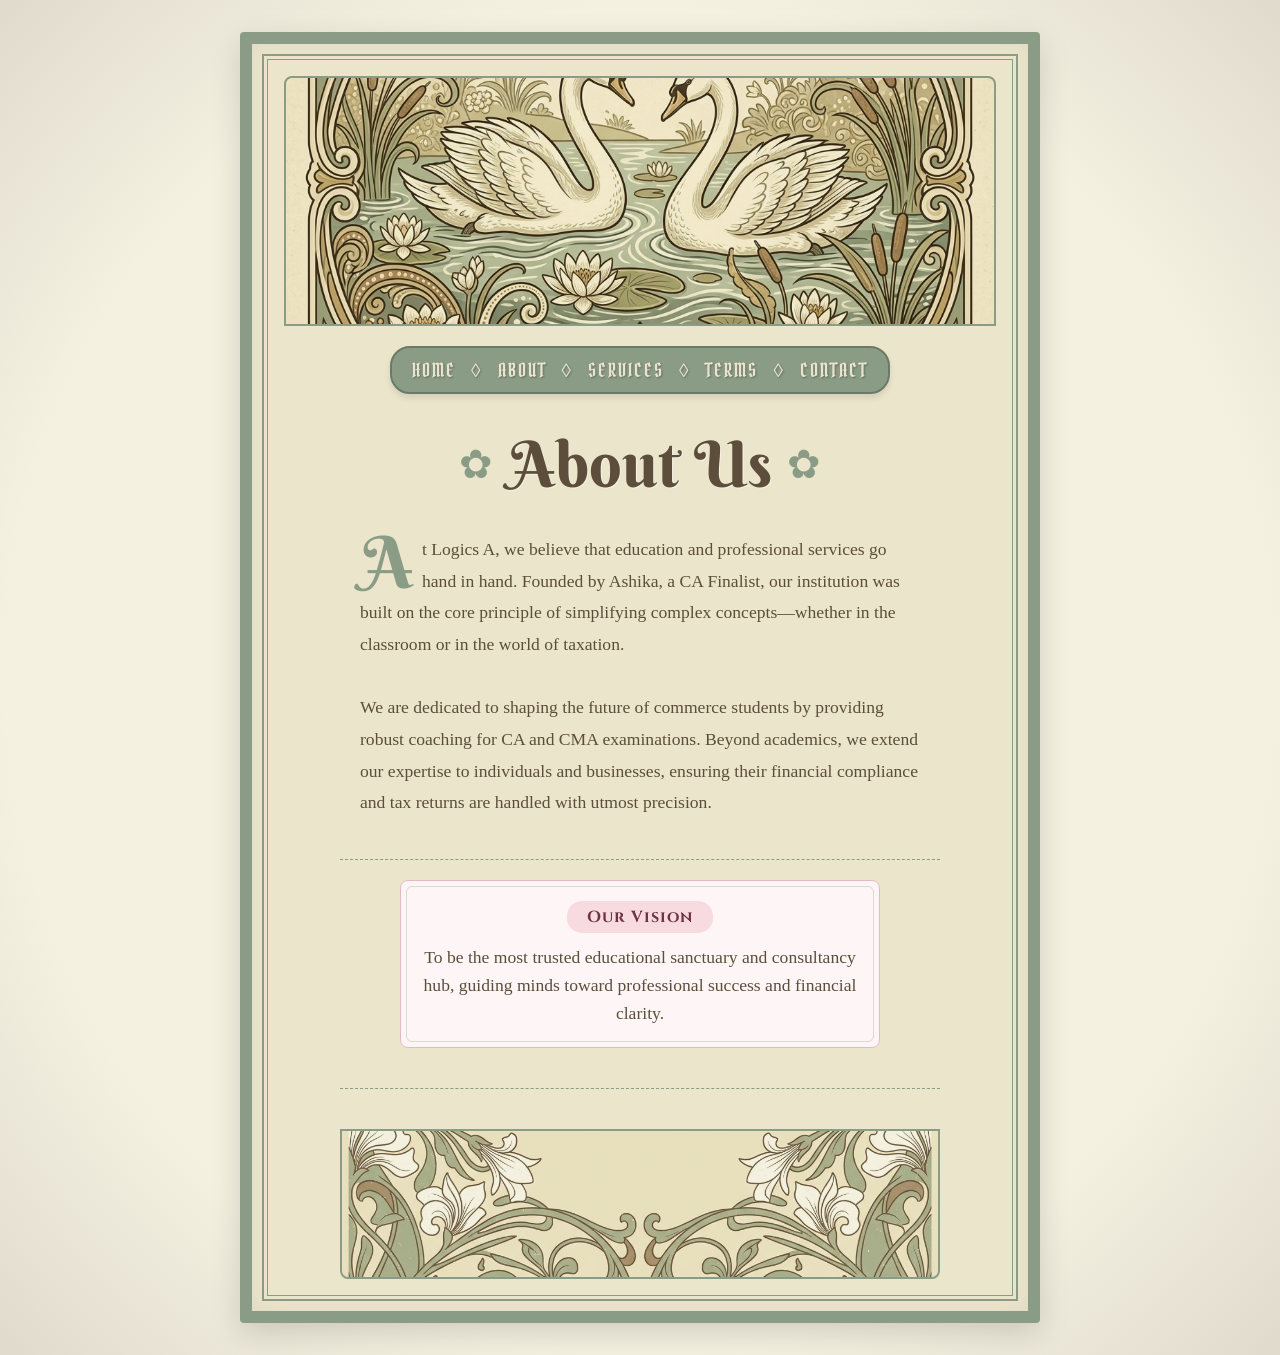
==== about.html @ 6ff29103 "Complete redesign: Vintage aesthetic" ====
<!DOCTYPE html>
<html lang="en">
<head>
    <meta charset="UTF-8">
    <meta name="viewport" content="width=device-width, initial-scale=1.0">
    <title>Logics A - About Us</title>
    <meta name="description" content="About Logics A - Tuition Center and Service Provider">
    <link rel="preconnect" href="https://fonts.googleapis.com">
    <link rel="preconnect" href="https://fonts.gstatic.com" crossorigin>
    <link href="https://fonts.googleapis.com/css2?family=Berkshire+Swash&family=IM+Fell+English:ital@0;1&family=Pirata+One&family=Cinzel:wght@400;700&display=swap" rel="stylesheet">
    <link rel="stylesheet" href="style.css">
</head>
<body>
    <div class="page-container">
        <div class="ornate-frame">
            <!-- Header Image Area -->
            <div class="header-art">
                <img src="swan_header.png" alt="Art Nouveau Swans" class="header-image" id="swan-img">
            </div>

            <!-- Navigation -->
            <nav class="vintage-nav">
                <a href="index.html">HOME</a> &loz;
                <a href="about.html">ABOUT</a> &loz;
                <a href="services.html">SERVICES</a> &loz;
                <a href="index.html#terms">TERMS</a> &loz;
                <a href="index.html#contact">CONTACT</a>
            </nav>

            <!-- Main Content -->
            <main class="content-area">
                <div class="title-section">
                    <span class="decorative-flourish left">✿</span>
                    <h1>About Us</h1>
                    <span class="decorative-flourish right">✿</span>
                </div>

                <div class="intro-text">
                    <p class="drop-cap">A</p>
                    <p>t Logics A, we believe that education and professional services go hand in hand. Founded by Ashika, a CA Finalist, our institution was built on the core principle of simplifying complex concepts—whether in the classroom or in the world of taxation.</p>
                    <br>
                    <p>We are dedicated to shaping the future of commerce students by providing robust coaching for CA and CMA examinations. Beyond academics, we extend our expertise to individuals and businesses, ensuring their financial compliance and tax returns are handled with utmost precision.</p>
                </div>

                <div class="details-section" style="flex-direction: column; align-items: center; gap: 20px;">
                    <div class="book-box pink-box" style="text-align: center; max-width: 80%;">
                        <h3 class="badge badge-pink" style="margin-bottom: 10px;">Our Vision</h3>
                        <p style="font-size: 1.1rem; line-height: 1.6;">To be the most trusted educational sanctuary and consultancy hub, guiding minds toward professional success and financial clarity.</p>
                    </div>
                </div>

                <!-- Footer Art Area -->
                <div class="footer-art">
                    <img src="floral_footer.png" alt="Floral Motif" class="footer-image" id="floral-img">
                </div>
            </main>
        </div>
    </div>
    <script src="script.js"></script>
</body>
</html>
---- style.css ----
:root {
    --bg-cream: #f4f1e1;
    --border-sage: #8b9c86;
    --text-brown: #5c4e3a;
    --accent-gold: #c3a475;
    --nav-bg: #8b9c86;
    --nav-text: #e8e4cf;
    --frame-bg: #ebe5cc;
}

* {
    margin: 0;
    padding: 0;
    box-sizing: border-box;
}

body {
    background-color: var(--bg-cream);
    color: var(--text-brown);
    font-family: 'IM Fell English', serif;
    display: flex;
    justify-content: center;
    padding: 2rem;
    background-image: radial-gradient(var(--bg-cream) 70%, #e0dacc 100%);
    min-height: 100vh;
}

.page-container {
    width: 100%;
    max-width: 800px;
    background-color: var(--frame-bg);
    border: 12px solid var(--border-sage);
    border-radius: 4px;
    padding: 10px;
    box-shadow: 0 10px 30px rgba(0, 0, 0, 0.15), inset 0 0 20px rgba(0,0,0,0.05);
    position: relative;
}

/* Inner decorative border */
.ornate-frame {
    border: 2px solid var(--border-sage);
    height: 100%;
    padding: 20px;
    position: relative;
    outline: 1px solid var(--border-sage);
    outline-offset: -6px;
    display: flex;
    flex-direction: column;
    align-items: center;
}

.header-art {
    width: 100%;
    height: 250px;
    background-color: var(--bg-cream);
    border: 2px solid var(--border-sage);
    margin-bottom: 20px;
    border-radius: 8px 8px 0 0;
    overflow: hidden;
    display: flex;
    justify-content: center;
    align-items: center;
}

.header-image {
    width: 100%;
    height: 100%;
    object-fit: cover;
    mix-blend-mode: multiply;
}

.vintage-nav {
    background-color: var(--nav-bg);
    color: var(--nav-text);
    padding: 10px 20px;
    border-radius: 20px;
    display: flex;
    gap: 15px;
    font-family: 'Pirata One', cursive;
    font-size: 1.2rem;
    letter-spacing: 2px;
    border: 2px solid #6b7a66;
    box-shadow: 0 4px 6px rgba(0,0,0,0.1);
    margin-bottom: 30px;
    text-shadow: 1px 1px 2px rgba(0,0,0,0.3);
}

.vintage-nav a {
    color: var(--nav-text);
    text-decoration: none;
    transition: color 0.3s ease;
}

.vintage-nav a:hover {
    color: var(--accent-gold);
}

.content-area {
    width: 100%;
    max-width: 600px;
    text-align: center;
}

.title-section {
    display: flex;
    align-items: center;
    justify-content: center;
    gap: 15px;
    margin-bottom: 30px;
}

.title-section h1 {
    font-family: 'Berkshire Swash', cursive;
    font-size: 4rem;
    color: var(--text-brown);
    font-weight: normal;
    text-shadow: 1px 1px 0px rgba(255,255,255,0.5);
}

.decorative-flourish {
    font-size: 2.5rem;
    color: var(--border-sage);
}

.intro-text {
    text-align: left;
    line-height: 1.8;
    font-size: 1.1rem;
    margin-bottom: 40px;
    position: relative;
    padding: 0 20px;
}

.drop-cap {
    float: left;
    font-family: 'Berkshire Swash', cursive;
    font-size: 4.5rem;
    line-height: 0.8;
    padding-right: 8px;
    color: var(--border-sage);
}

.details-section {
    display: flex;
    justify-content: space-between;
    text-align: center;
    margin-bottom: 40px;
    border-top: 1px dashed var(--border-sage);
    border-bottom: 1px dashed var(--border-sage);
    padding: 20px 0;
}

.detail-box h3 {
    font-family: 'Berkshire Swash', cursive;
    font-size: 1.5rem;
    color: var(--border-sage);
    margin-bottom: 10px;
}

.detail-box p {
    font-size: 1.1rem;
}

.footer-art {
    width: 100%;
    height: 150px;
    background-color: var(--bg-cream);
    border: 2px solid var(--border-sage);
    border-radius: 0 0 8px 8px;
    overflow: hidden;
    display: flex;
    justify-content: center;
    align-items: center;
}

.footer-image {
    width: 100%;
    height: 100%;
    object-fit: cover;
    mix-blend-mode: multiply;
}

/* Animations */
@keyframes fade-in-up {
    from {
        opacity: 0;
        transform: translateY(20px);
    }
    to {
        opacity: 1;
        transform: translateY(0);
    }
}

.content-area > * {
    animation: fade-in-up 0.8s ease forwards;
    opacity: 0;
}

.content-area > *:nth-child(1) { animation-delay: 0.2s; }
.content-area > *:nth-child(2) { animation-delay: 0.4s; }
.content-area > *:nth-child(3) { animation-delay: 0.6s; }
.content-area > *:nth-child(4) { animation-delay: 0.8s; }

/* Booklet Specific Styles */
.book-title-section {
    margin-bottom: 20px;
}
.book-title {
    font-family: 'Cinzel', serif;
    font-size: 3.5rem;
    color: #2c3e2e;
    line-height: 1.1;
    letter-spacing: 2px;
}
.badge {
    display: inline-block;
    padding: 5px 20px;
    border-radius: 15px;
    font-size: 1rem;
    font-weight: bold;
    font-family: 'Cinzel', serif;
    margin-bottom: 15px;
    letter-spacing: 1px;
}
.badge-green { background-color: #dce6d8; color: #2c3e2e; }
.badge-pink { background-color: #f7dbe0; color: #6e3340; }
.badge-blue { background-color: #dbe6f7; color: #334b6e; }

.book-box {
    border: 1px solid var(--border-sage);
    border-radius: 8px;
    padding: 20px;
    margin-bottom: 20px;
    text-align: left;
    position: relative;
}
.book-box::before {
    content: '';
    position: absolute;
    top: 5px; left: 5px; right: 5px; bottom: 5px;
    border: 1px solid rgba(139, 156, 134, 0.3);
    border-radius: 6px;
    pointer-events: none;
}
.green-box { background-color: #f5f8f3; border-color: #aebfab; }
.pink-box { background-color: #fdf5f6; border-color: #e5b9c2; }
.dos-box { 
    background-color: #f5f8f3; 
    border: 1px dashed var(--border-sage); 
    border-radius: 15px; 
    text-align: center;
    font-family: 'IM Fell English', serif;
    font-size: 1.2rem;
}

.clean-list {
    list-style: none;
    padding-left: 20px;
}
.clean-list li {
    position: relative;
    margin-bottom: 8px;
    font-size: 1.1rem;
}
.clean-list li::before {
    content: '•';
    position: absolute;
    left: -15px;
}
.clean-list-numbered {
    padding-left: 20px;
    font-size: 1.1rem;
}
.clean-list-numbered li {
    margin-bottom: 8px;
}
.divider {
    color: var(--border-sage);
    font-size: 1.2rem;
    margin: 25px 0;
    display: flex;
    align-items: center;
    justify-content: center;
}
.divider::before, .divider::after {
    content: '';
    flex: 1;
    border-bottom: 1px solid var(--border-sage);
    margin: 0 15px;
}
.divider.dotted::before, .divider.dotted::after {
    border-bottom: none;
}
.divider.dotted { font-size: 2rem; letter-spacing: 5px; color: var(--border-sage); margin: 10px 0; display: block; text-align: center; }

.book-content {
    text-align: left;
    max-width: 500px;
    margin: 0 auto;
}
.book-content p {
    font-size: 1.1rem;
    line-height: 1.6;
    margin-bottom: 15px;
}
.bullet-list {
    padding-left: 20px;
    margin-bottom: 15px;
}
.bullet-list li {
    font-size: 1.1rem;
    margin-bottom: 8px;
}
.sub-list {
    padding-left: 20px;
    list-style-type: circle;
    margin-top: 5px;
}
.pink-bullets {
    list-style-type: disc;
    color: #e5b9c2;
}
.pink-bullets li {
    color: var(--text-brown);
}
.hint-text {
    font-style: italic;
    color: #555;
    margin-top: 10px;
}

.step-section {
    display: flex;
    margin-bottom: 25px;
    align-items: flex-start;
}
.step-num {
    width: 35px;
    height: 35px;
    border-radius: 50%;
    display: flex;
    align-items: center;
    justify-content: center;
    font-weight: bold;
    font-size: 1.1rem;
    margin-right: 15px;
    flex-shrink: 0;
    font-family: 'Cinzel', serif;
}
.step-green { background-color: #dce6d8; color: #2c3e2e; }
.step-blue { background-color: #dbe6f7; color: #334b6e; }
.step-pink { background-color: #f7dbe0; color: #6e3340; }

.step-content {
    flex-grow: 1;
}
.step-content h3 {
    font-family: 'Cinzel', serif;
    font-size: 1.2rem;
    border-bottom: 1px solid rgba(0,0,0,0.1);
    padding-bottom: 5px;
    margin-bottom: 10px;
    margin-top: 5px;
}
.inline-badge {
    margin-top: 10px;
    margin-bottom: 5px;
    padding: 3px 15px;
    font-size: 0.9rem;
}
.title-badge {
    display: block;
    margin: 0 auto;
    width: max-content;
}

.outro-box {
    text-align: center;
    font-size: 1.3rem;
    line-height: 1.8;
}
.thank-you-section {
    text-align: center;
    margin-top: 20px;
}
.thank-you-section h2 {
    font-family: 'Cinzel', serif;
    font-size: 2rem;
    color: var(--border-sage);
}
.author-name {
    font-family: 'Berkshire Swash', cursive;
    font-size: 2.5rem;
    color: #a36573;
    margin: 10px 0 5px 0;
}
.thank-you-section p {
    font-size: 1rem;
    line-height: 1.4;
}
.decorative-leaves {
    color: var(--border-sage);
    font-size: 1.5rem;
    margin-top: 10px;
    letter-spacing: 5px;
}
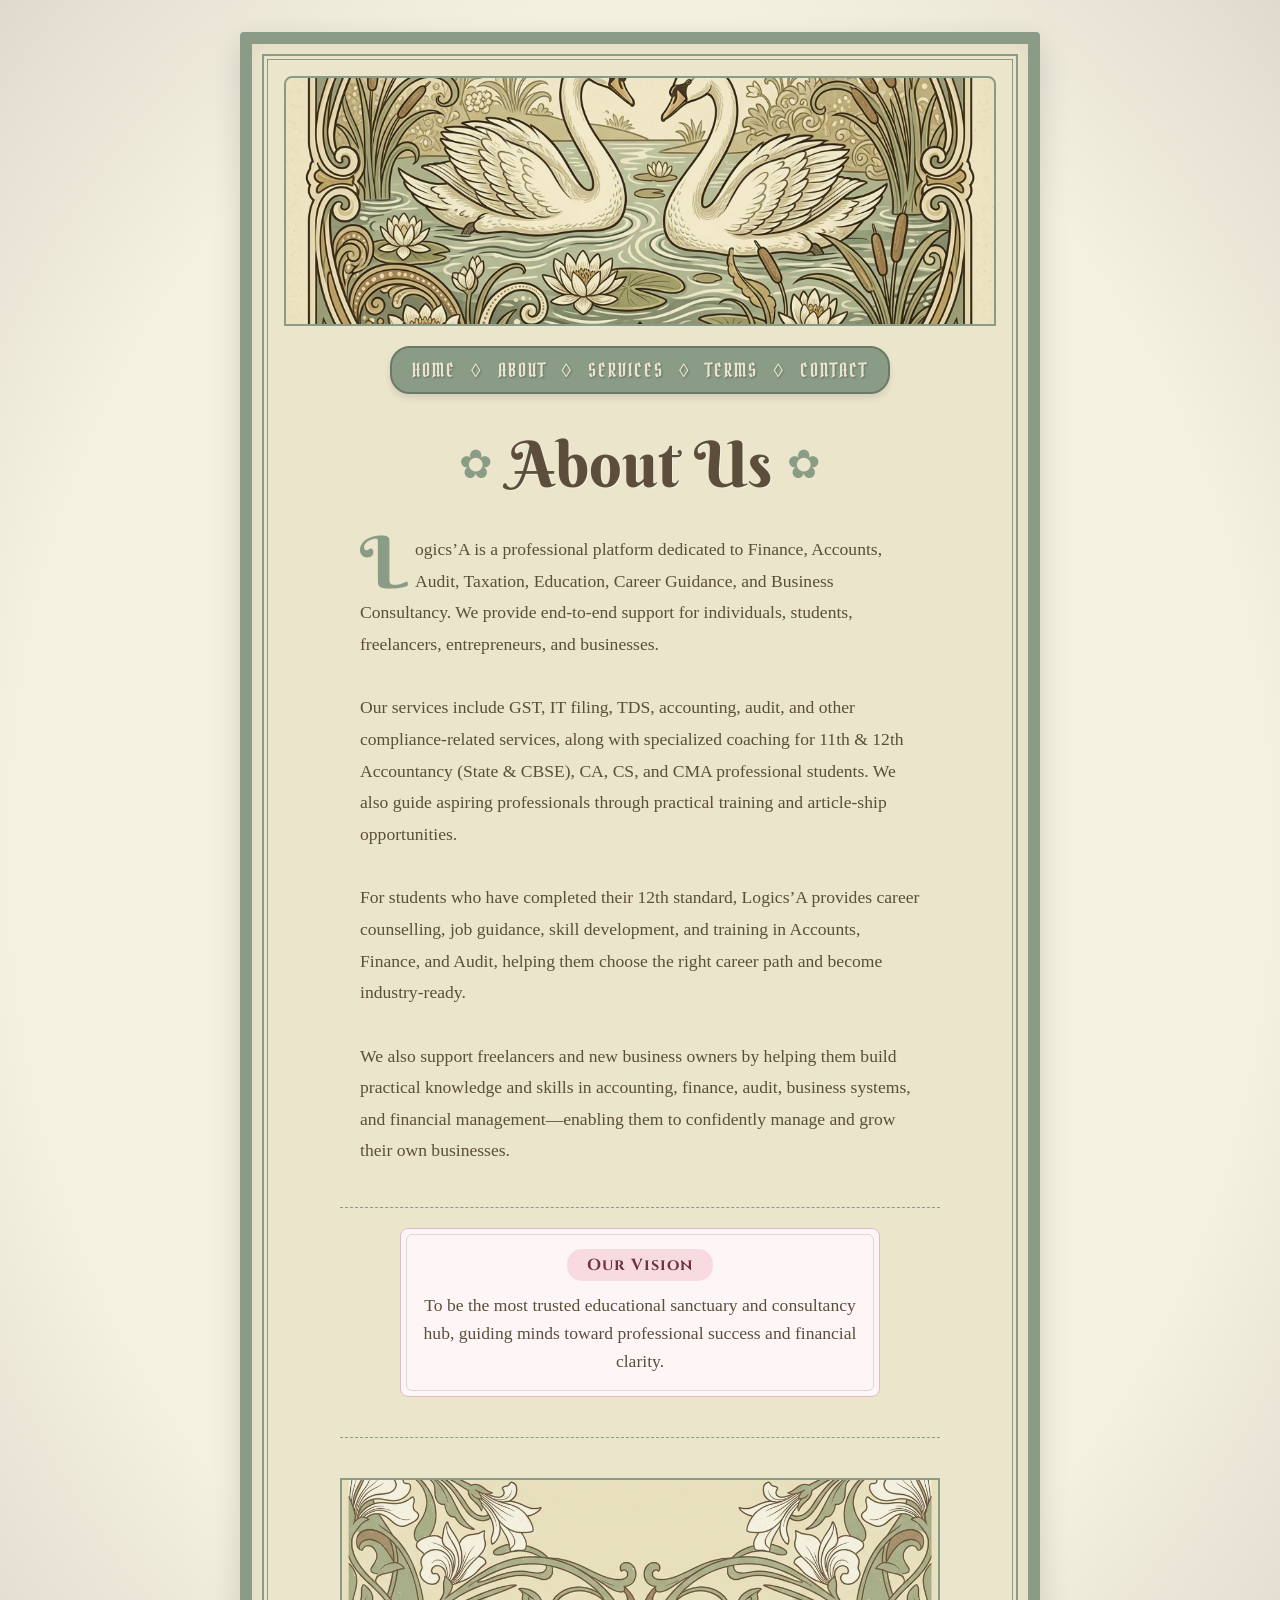
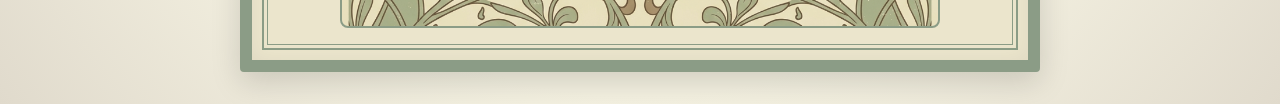
==== commit 38319d82: "Update About page content" ====
--- a/about.html
+++ b/about.html
@@ -36,10 +36,14 @@
                 </div>
 
                 <div class="intro-text">
-                    <p class="drop-cap">A</p>
-                    <p>t Logics A, we believe that education and professional services go hand in hand. Founded by Ashika, a CA Finalist, our institution was built on the core principle of simplifying complex concepts—whether in the classroom or in the world of taxation.</p>
+                    <p class="drop-cap">L</p>
+                    <p>ogics’A is a professional platform dedicated to Finance, Accounts, Audit, Taxation, Education, Career Guidance, and Business Consultancy. We provide end-to-end support for individuals, students, freelancers, entrepreneurs, and businesses.</p>
                     <br>
-                    <p>We are dedicated to shaping the future of commerce students by providing robust coaching for CA and CMA examinations. Beyond academics, we extend our expertise to individuals and businesses, ensuring their financial compliance and tax returns are handled with utmost precision.</p>
+                    <p>Our services include GST, IT filing, TDS, accounting, audit, and other compliance-related services, along with specialized coaching for 11th & 12th Accountancy (State & CBSE), CA, CS, and CMA professional students. We also guide aspiring professionals through practical training and article-ship opportunities.</p>
+                    <br>
+                    <p>For students who have completed their 12th standard, Logics’A provides career counselling, job guidance, skill development, and training in Accounts, Finance, and Audit, helping them choose the right career path and become industry-ready.</p>
+                    <br>
+                    <p>We also support freelancers and new business owners by helping them build practical knowledge and skills in accounting, finance, audit, business systems, and financial management—enabling them to confidently manage and grow their own businesses.</p>
                 </div>
 
                 <div class="details-section" style="flex-direction: column; align-items: center; gap: 20px;">
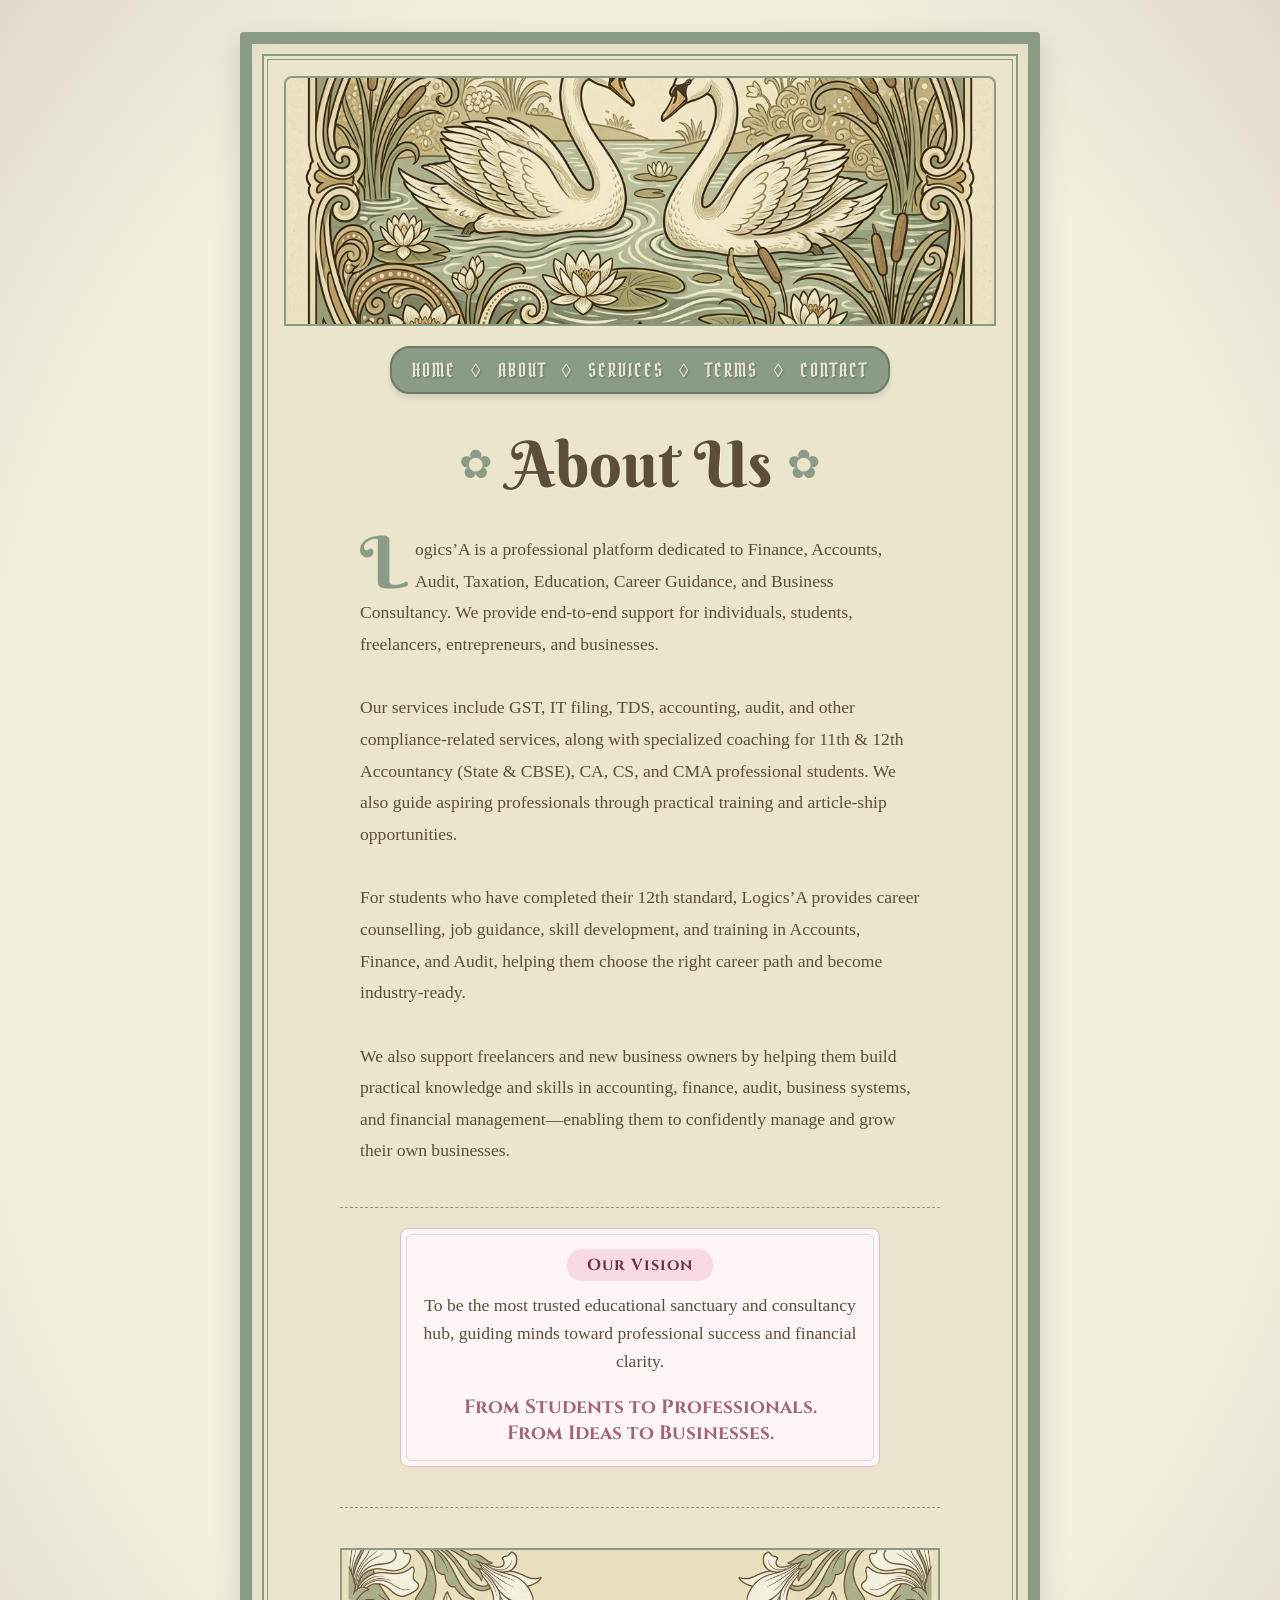
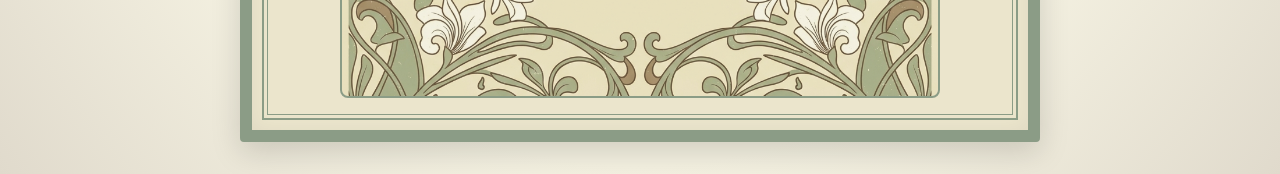
==== commit 5659cc78: "Add slogan to About page" ====
--- a/about.html
+++ b/about.html
@@ -50,6 +50,8 @@
                     <div class="book-box pink-box" style="text-align: center; max-width: 80%;">
                         <h3 class="badge badge-pink" style="margin-bottom: 10px;">Our Vision</h3>
                         <p style="font-size: 1.1rem; line-height: 1.6;">To be the most trusted educational sanctuary and consultancy hub, guiding minds toward professional success and financial clarity.</p>
+                        <br>
+                        <p style="font-size: 1.2rem; font-family: 'Cinzel', serif; font-weight: bold; color: #a36573;">From Students to Professionals.<br>From Ideas to Businesses.</p>
                     </div>
                 </div>
 
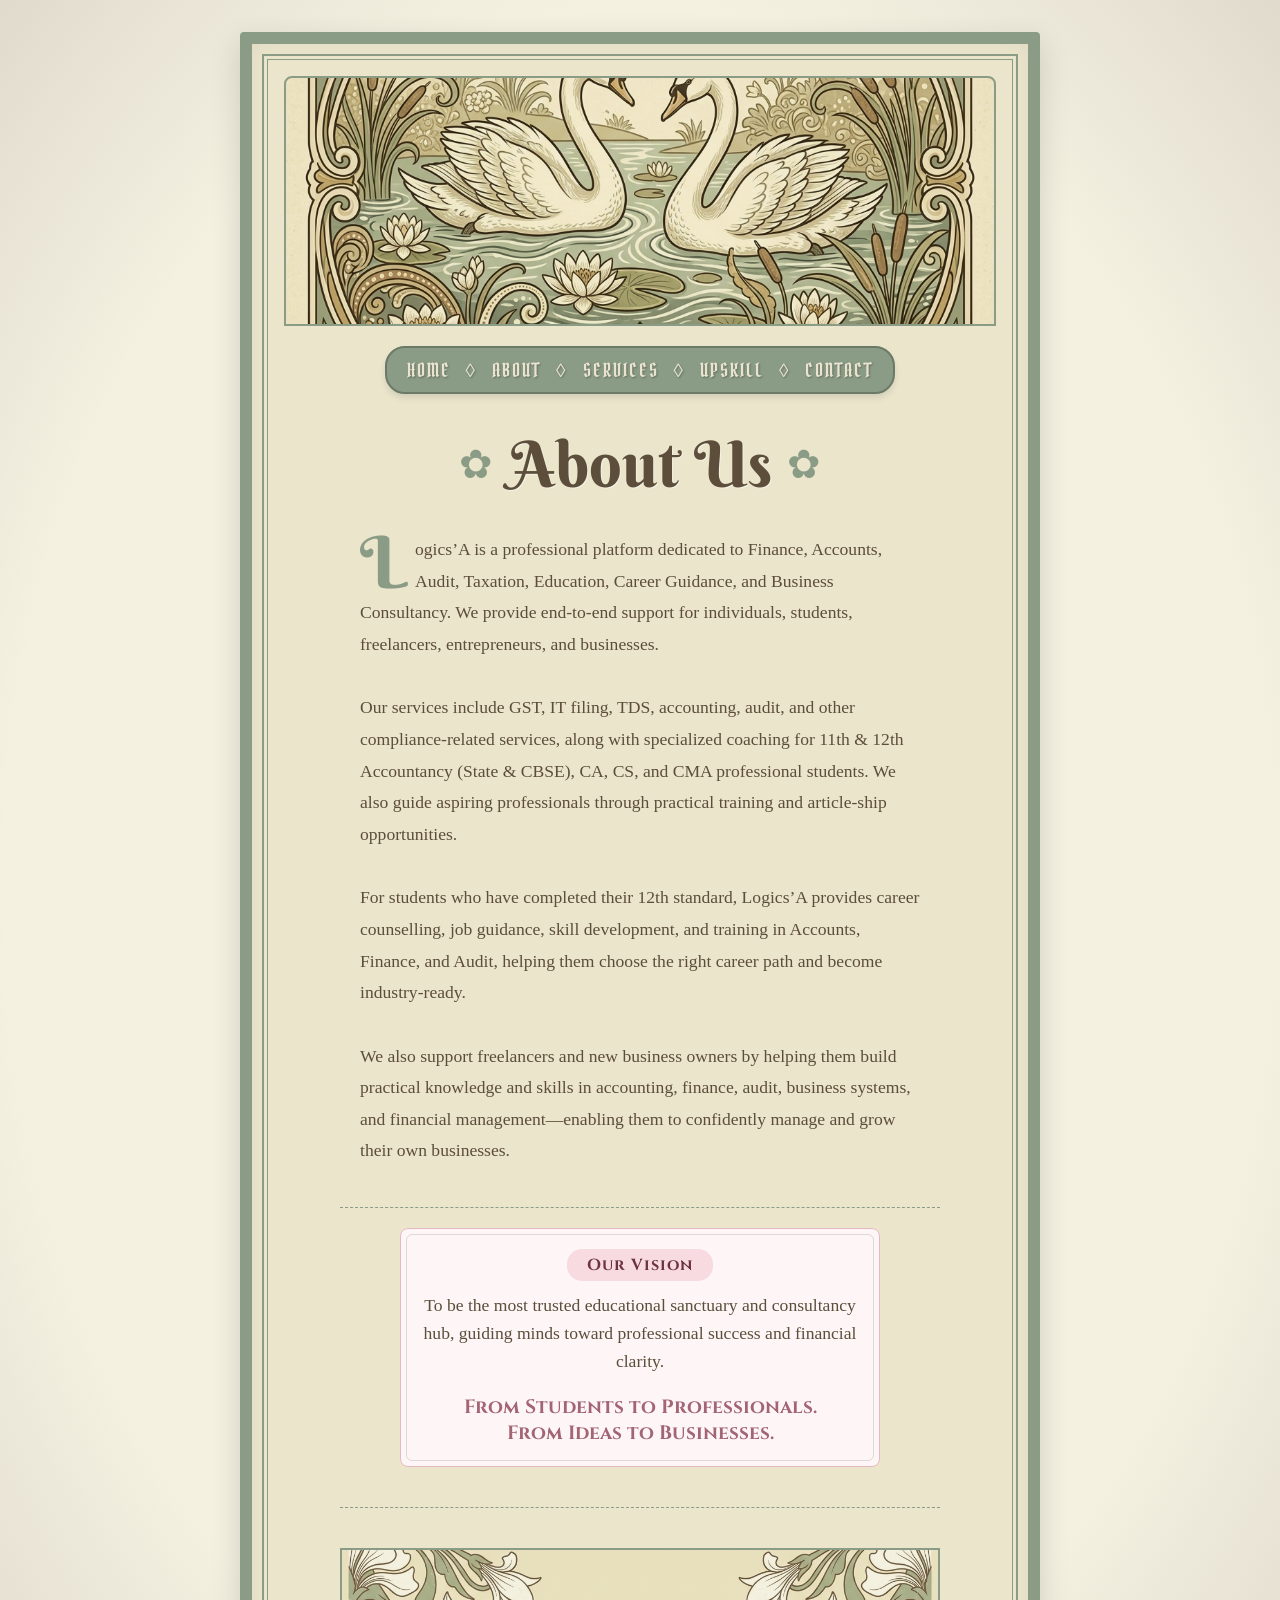
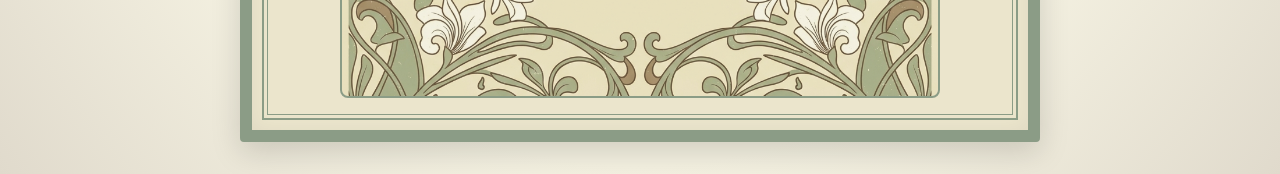
==== commit b798fa56: "Replace TERMS with UPSKILL page and add upskill content" ====
--- a/about.html
+++ b/about.html
@@ -23,7 +23,7 @@
                 <a href="index.html">HOME</a> &loz;
                 <a href="about.html">ABOUT</a> &loz;
                 <a href="services.html">SERVICES</a> &loz;
-                <a href="index.html#terms">TERMS</a> &loz;
+                <a href="upskill.html">UPSKILL</a> &loz;
                 <a href="index.html#contact">CONTACT</a>
             </nav>
 
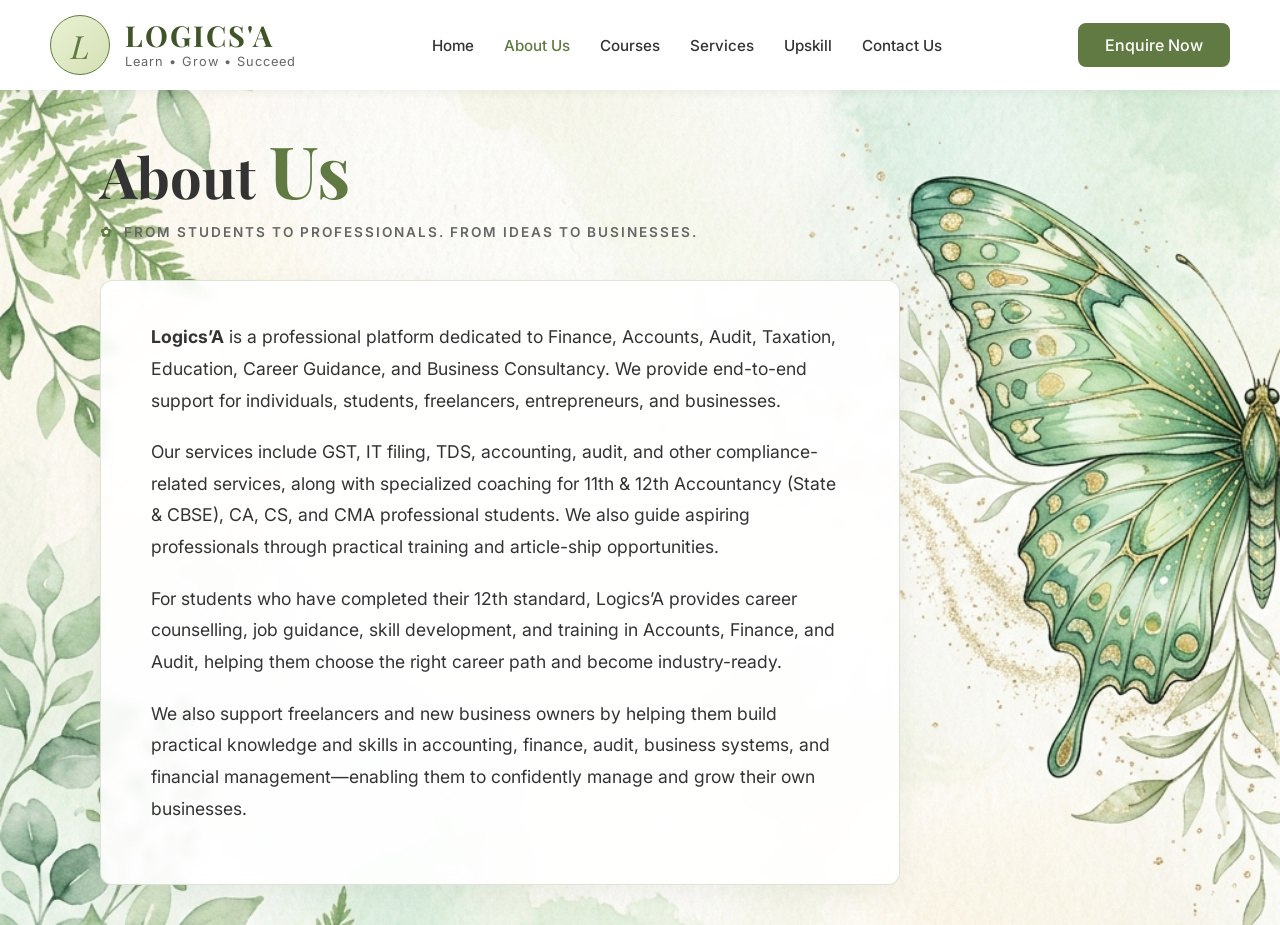
==== commit dd1ce6a4: "Apply new modern theme to all pages" ====
--- a/about.html
+++ b/about.html
@@ -3,65 +3,58 @@
 <head>
     <meta charset="UTF-8">
     <meta name="viewport" content="width=device-width, initial-scale=1.0">
-    <title>Logics A - About Us</title>
-    <meta name="description" content="About Logics A - Tuition Center and Service Provider">
+    <title>About Us - Logics'A</title>
     <link rel="preconnect" href="https://fonts.googleapis.com">
     <link rel="preconnect" href="https://fonts.gstatic.com" crossorigin>
-    <link href="https://fonts.googleapis.com/css2?family=Berkshire+Swash&family=IM+Fell+English:ital@0;1&family=Pirata+One&family=Cinzel:wght@400;700&display=swap" rel="stylesheet">
-    <link rel="stylesheet" href="style.css">
+    <link href="https://fonts.googleapis.com/css2?family=Playfair+Display:ital,wght@0,400;0,600;0,700;1,400&family=Inter:wght@400;500;600&display=swap" rel="stylesheet">
+    <link rel="stylesheet" href="home.css">
+    <style>
+        .page-content-box {
+            background: rgba(255, 255, 255, 0.9);
+            padding: 40px 50px;
+            border-radius: 12px;
+            border: 1px solid rgba(97, 122, 67, 0.2);
+            box-shadow: 0 10px 30px rgba(0,0,0,0.05);
+            max-width: 800px;
+            margin: 40px 0;
+            backdrop-filter: blur(5px);
+        }
+        .page-content-box p {
+            margin-bottom: 20px;
+            line-height: 1.8;
+            font-size: 1.1rem;
+        }
+    </style>
 </head>
 <body>
-    <div class="page-container">
-        <div class="ornate-frame">
-            <!-- Header Image Area -->
-            <div class="header-art">
-                <img src="swan_header.png" alt="Art Nouveau Swans" class="header-image" id="swan-img">
+    <header class="navbar">
+        <div class="logo-area">
+            <div class="logo-circle"><span class="logo-initial">L</span></div>
+            <div class="logo-text"><h1>LOGICS'A</h1><p>Learn &bull; Grow &bull; Succeed</p></div>
+        </div>
+        <nav class="nav-links">
+            <a href="index.html">Home</a>
+            <a href="about.html" class="active">About Us</a>
+            <a href="#">Courses</a>
+            <a href="services.html">Services</a>
+            <a href="upskill.html">Upskill</a>
+            <a href="#contact">Contact Us</a>
+        </nav>
+        <a href="#enquire" class="btn btn-primary">Enquire Now</a>
+    </header>
+
+    <section class="hero" style="background-image: url('hero_bg.png'); min-height: calc(100vh - 90px); padding-top: 40px; align-items: flex-start;">
+        <div class="hero-content" style="max-width: 100%;">
+            <h1 class="hero-title">About <span>Us</span></h1>
+            <p class="subtitle" style="margin-bottom: 10px;"><span class="icon">✿</span> From Students to Professionals. From Ideas to Businesses.</p>
+            
+            <div class="page-content-box">
+                <p><strong>Logics’A</strong> is a professional platform dedicated to Finance, Accounts, Audit, Taxation, Education, Career Guidance, and Business Consultancy. We provide end-to-end support for individuals, students, freelancers, entrepreneurs, and businesses.</p>
+                <p>Our services include GST, IT filing, TDS, accounting, audit, and other compliance-related services, along with specialized coaching for 11th & 12th Accountancy (State & CBSE), CA, CS, and CMA professional students. We also guide aspiring professionals through practical training and article-ship opportunities.</p>
+                <p>For students who have completed their 12th standard, Logics’A provides career counselling, job guidance, skill development, and training in Accounts, Finance, and Audit, helping them choose the right career path and become industry-ready.</p>
+                <p>We also support freelancers and new business owners by helping them build practical knowledge and skills in accounting, finance, audit, business systems, and financial management—enabling them to confidently manage and grow their own businesses.</p>
             </div>
-
-            <!-- Navigation -->
-            <nav class="vintage-nav">
-                <a href="index.html">HOME</a> &loz;
-                <a href="about.html">ABOUT</a> &loz;
-                <a href="services.html">SERVICES</a> &loz;
-                <a href="upskill.html">UPSKILL</a> &loz;
-                <a href="index.html#contact">CONTACT</a>
-            </nav>
-
-            <!-- Main Content -->
-            <main class="content-area">
-                <div class="title-section">
-                    <span class="decorative-flourish left">✿</span>
-                    <h1>About Us</h1>
-                    <span class="decorative-flourish right">✿</span>
-                </div>
-
-                <div class="intro-text">
-                    <p class="drop-cap">L</p>
-                    <p>ogics’A is a professional platform dedicated to Finance, Accounts, Audit, Taxation, Education, Career Guidance, and Business Consultancy. We provide end-to-end support for individuals, students, freelancers, entrepreneurs, and businesses.</p>
-                    <br>
-                    <p>Our services include GST, IT filing, TDS, accounting, audit, and other compliance-related services, along with specialized coaching for 11th & 12th Accountancy (State & CBSE), CA, CS, and CMA professional students. We also guide aspiring professionals through practical training and article-ship opportunities.</p>
-                    <br>
-                    <p>For students who have completed their 12th standard, Logics’A provides career counselling, job guidance, skill development, and training in Accounts, Finance, and Audit, helping them choose the right career path and become industry-ready.</p>
-                    <br>
-                    <p>We also support freelancers and new business owners by helping them build practical knowledge and skills in accounting, finance, audit, business systems, and financial management—enabling them to confidently manage and grow their own businesses.</p>
-                </div>
-
-                <div class="details-section" style="flex-direction: column; align-items: center; gap: 20px;">
-                    <div class="book-box pink-box" style="text-align: center; max-width: 80%;">
-                        <h3 class="badge badge-pink" style="margin-bottom: 10px;">Our Vision</h3>
-                        <p style="font-size: 1.1rem; line-height: 1.6;">To be the most trusted educational sanctuary and consultancy hub, guiding minds toward professional success and financial clarity.</p>
-                        <br>
-                        <p style="font-size: 1.2rem; font-family: 'Cinzel', serif; font-weight: bold; color: #a36573;">From Students to Professionals.<br>From Ideas to Businesses.</p>
-                    </div>
-                </div>
-
-                <!-- Footer Art Area -->
-                <div class="footer-art">
-                    <img src="floral_footer.png" alt="Floral Motif" class="footer-image" id="floral-img">
-                </div>
-            </main>
         </div>
-    </div>
-    <script src="script.js"></script>
+    </section>
 </body>
 </html>
--- a/home.css
+++ b/home.css
@@ -0,0 +1,269 @@
+:root {
+    --primary-green: #617A43; /* From the image */
+    --dark-green: #405329;
+    --light-bg: #fdfdf9;
+    --text-dark: #333333;
+    --text-muted: #666666;
+    --font-serif: 'Playfair Display', serif;
+    --font-sans: 'Inter', sans-serif;
+}
+
+* {
+    margin: 0;
+    padding: 0;
+    box-sizing: border-box;
+}
+
+body {
+    font-family: var(--font-sans);
+    color: var(--text-dark);
+    background-color: var(--light-bg);
+}
+
+/* Navbar */
+.navbar {
+    display: flex;
+    justify-content: space-between;
+    align-items: center;
+    padding: 15px 50px;
+    background-color: rgba(255, 255, 255, 0.95);
+    position: sticky;
+    top: 0;
+    z-index: 100;
+    box-shadow: 0 2px 10px rgba(0,0,0,0.05);
+}
+
+.logo-area {
+    display: flex;
+    align-items: center;
+    gap: 15px;
+}
+
+.logo-circle {
+    width: 60px;
+    height: 60px;
+    border-radius: 50%;
+    background: linear-gradient(135deg, #eaf2d3, #d4e0b5);
+    border: 1px solid var(--primary-green);
+    display: flex;
+    align-items: center;
+    justify-content: center;
+}
+
+.logo-initial {
+    font-family: var(--font-serif);
+    font-size: 2rem;
+    color: var(--primary-green);
+    font-style: italic;
+}
+
+.logo-text h1 {
+    font-family: var(--font-serif);
+    font-size: 1.8rem;
+    color: var(--dark-green);
+    letter-spacing: 2px;
+    line-height: 1;
+}
+
+.logo-text p {
+    font-size: 0.8rem;
+    color: var(--text-muted);
+    letter-spacing: 1px;
+    margin-top: 5px;
+}
+
+.nav-links {
+    display: flex;
+    gap: 30px;
+}
+
+.nav-links a {
+    text-decoration: none;
+    color: var(--text-dark);
+    font-size: 0.95rem;
+    font-weight: 500;
+    transition: color 0.3s;
+}
+
+.nav-links a:hover, .nav-links a.active {
+    color: var(--primary-green);
+}
+
+.btn {
+    padding: 10px 25px;
+    border-radius: 8px;
+    text-decoration: none;
+    font-weight: 500;
+    display: inline-flex;
+    align-items: center;
+    gap: 8px;
+    transition: all 0.3s;
+}
+
+.btn-primary {
+    background-color: var(--primary-green);
+    color: white;
+    border: 2px solid var(--primary-green);
+}
+
+.btn-primary:hover {
+    background-color: var(--dark-green);
+    border-color: var(--dark-green);
+}
+
+.btn-outline {
+    background-color: transparent;
+    color: var(--primary-green);
+    border: 2px solid var(--primary-green);
+}
+
+.btn-outline:hover {
+    background-color: rgba(97, 122, 67, 0.1);
+}
+
+/* Hero Section */
+.hero {
+    min-height: 80vh;
+    background-size: cover;
+    background-position: center;
+    background-repeat: no-repeat;
+    display: flex;
+    align-items: center;
+    padding: 0 100px;
+    position: relative;
+}
+
+.hero-content {
+    max-width: 600px;
+    position: relative;
+    z-index: 10;
+}
+
+.subtitle {
+    font-size: 0.85rem;
+    letter-spacing: 2px;
+    color: var(--text-muted);
+    text-transform: uppercase;
+    font-weight: 600;
+    margin-bottom: 20px;
+    display: flex;
+    align-items: center;
+    gap: 10px;
+}
+
+.subtitle .icon {
+    color: var(--primary-green);
+}
+
+.hero-title {
+    font-family: var(--font-serif);
+    font-size: 3.5rem;
+    color: var(--text-dark);
+    line-height: 1.1;
+    margin-bottom: 15px;
+}
+
+.hero-title span {
+    font-size: 4.5rem;
+    color: var(--primary-green);
+}
+
+.hero-description {
+    font-size: 1.2rem;
+    color: var(--text-dark);
+    margin-bottom: 40px;
+    font-family: var(--font-serif);
+}
+
+.hero-buttons {
+    display: flex;
+    gap: 20px;
+    margin-bottom: 50px;
+}
+
+/* Quote Box */
+.quote-box {
+    background: white;
+    padding: 25px 40px;
+    border-radius: 12px;
+    border: 1px solid rgba(97, 122, 67, 0.2);
+    box-shadow: 0 10px 30px rgba(0,0,0,0.05);
+    text-align: center;
+    display: inline-block;
+    position: relative;
+}
+
+.quote-marks {
+    font-family: var(--font-serif);
+    font-size: 4rem;
+    color: var(--primary-green);
+    position: absolute;
+    top: -25px;
+    left: 50%;
+    transform: translateX(-50%);
+    line-height: 1;
+    opacity: 0.5;
+}
+
+.quote-box p {
+    font-family: var(--font-serif);
+    font-size: 1.3rem;
+    color: var(--dark-green);
+    margin-top: 15px;
+}
+
+.quote-divider {
+    color: var(--primary-green);
+    margin-top: 10px;
+    font-size: 0.9rem;
+}
+
+/* Features Section */
+.features {
+    display: flex;
+    justify-content: space-between;
+    padding: 50px 80px;
+    background-color: #fafaf5;
+    border-top-left-radius: 30px;
+    border-top-right-radius: 30px;
+    margin-top: -30px;
+    position: relative;
+    z-index: 20;
+    box-shadow: 0 -10px 20px rgba(0,0,0,0.02);
+}
+
+.feature-item {
+    text-align: center;
+    flex: 1;
+    padding: 0 15px;
+    border-right: 1px solid rgba(0,0,0,0.05);
+}
+
+.feature-item:last-child {
+    border-right: none;
+}
+
+.feature-icon {
+    width: 50px;
+    height: 50px;
+    background-color: #eaf0e1;
+    color: var(--primary-green);
+    border-radius: 50%;
+    display: flex;
+    align-items: center;
+    justify-content: center;
+    font-size: 1.5rem;
+    margin: 0 auto 15px auto;
+}
+
+.feature-item h4 {
+    font-size: 1rem;
+    color: var(--text-dark);
+    margin-bottom: 8px;
+}
+
+.feature-item p {
+    font-size: 0.85rem;
+    color: var(--text-muted);
+    line-height: 1.4;
+}
